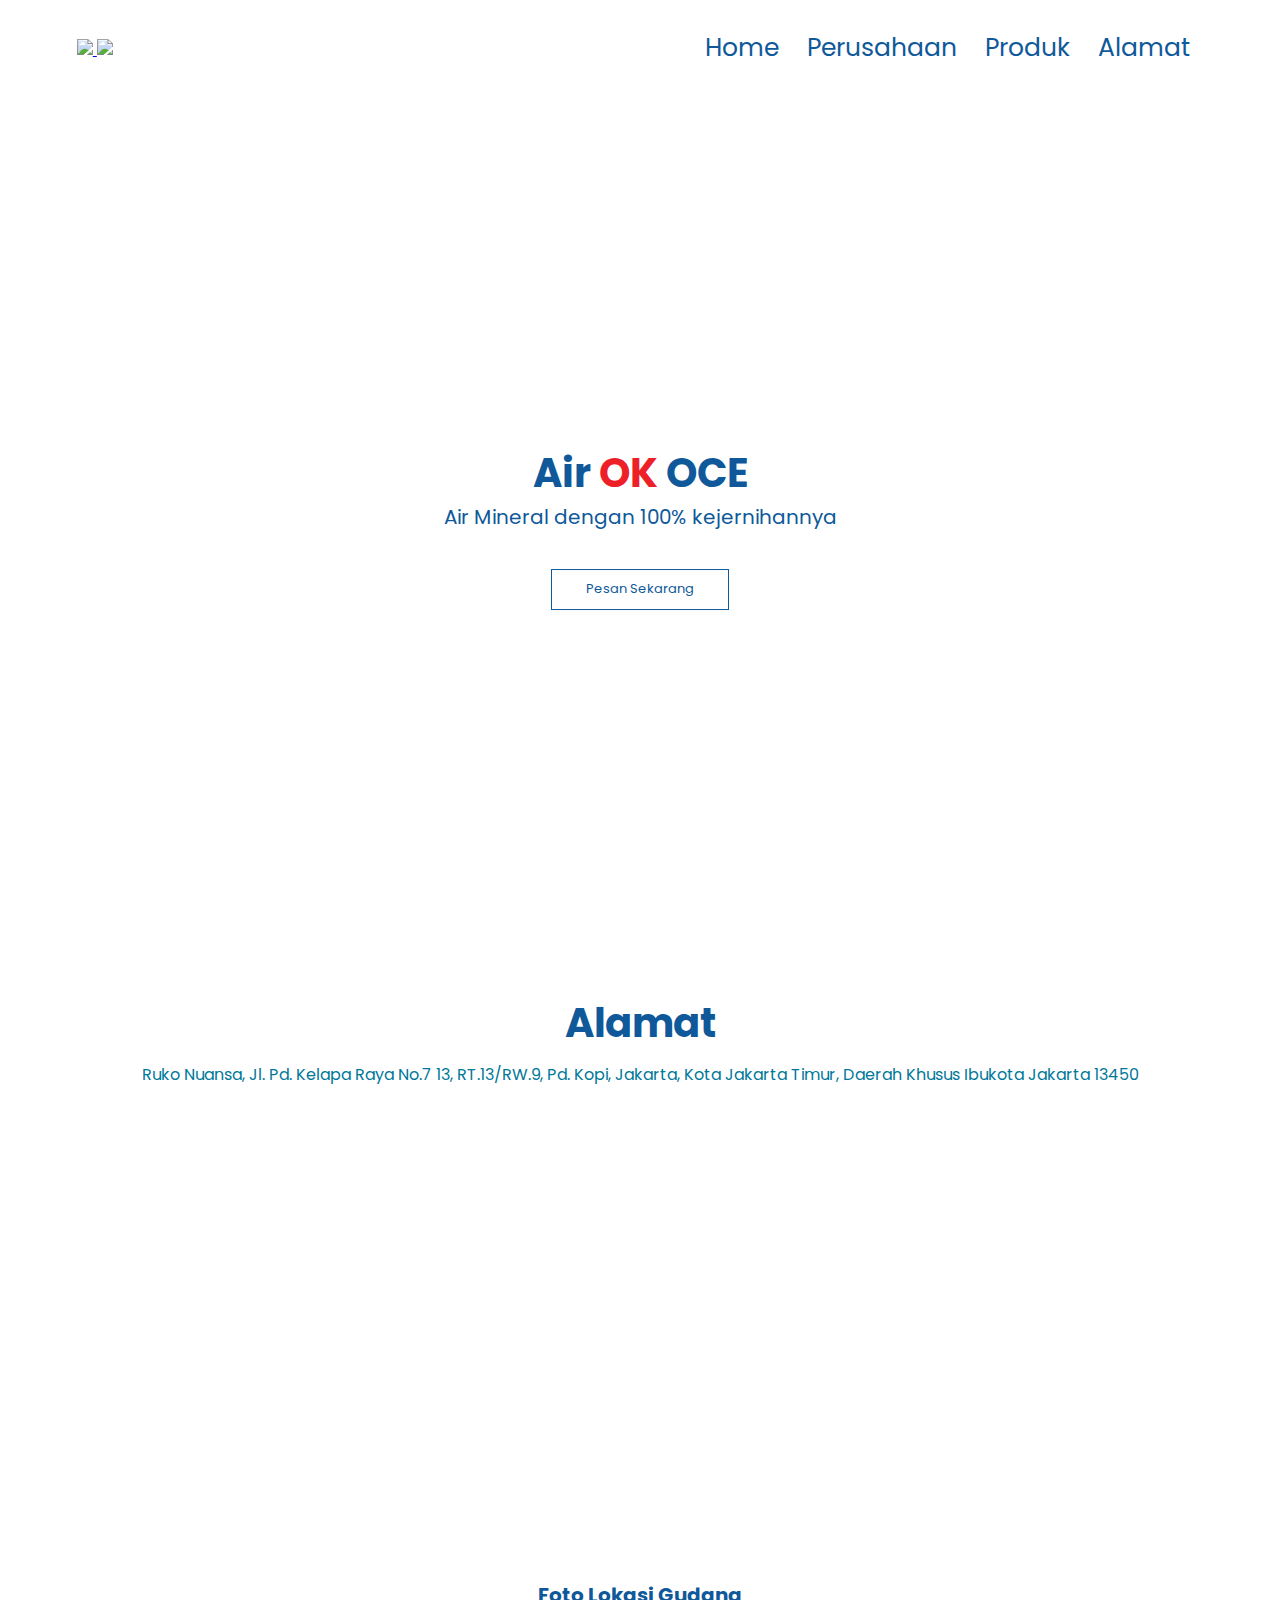
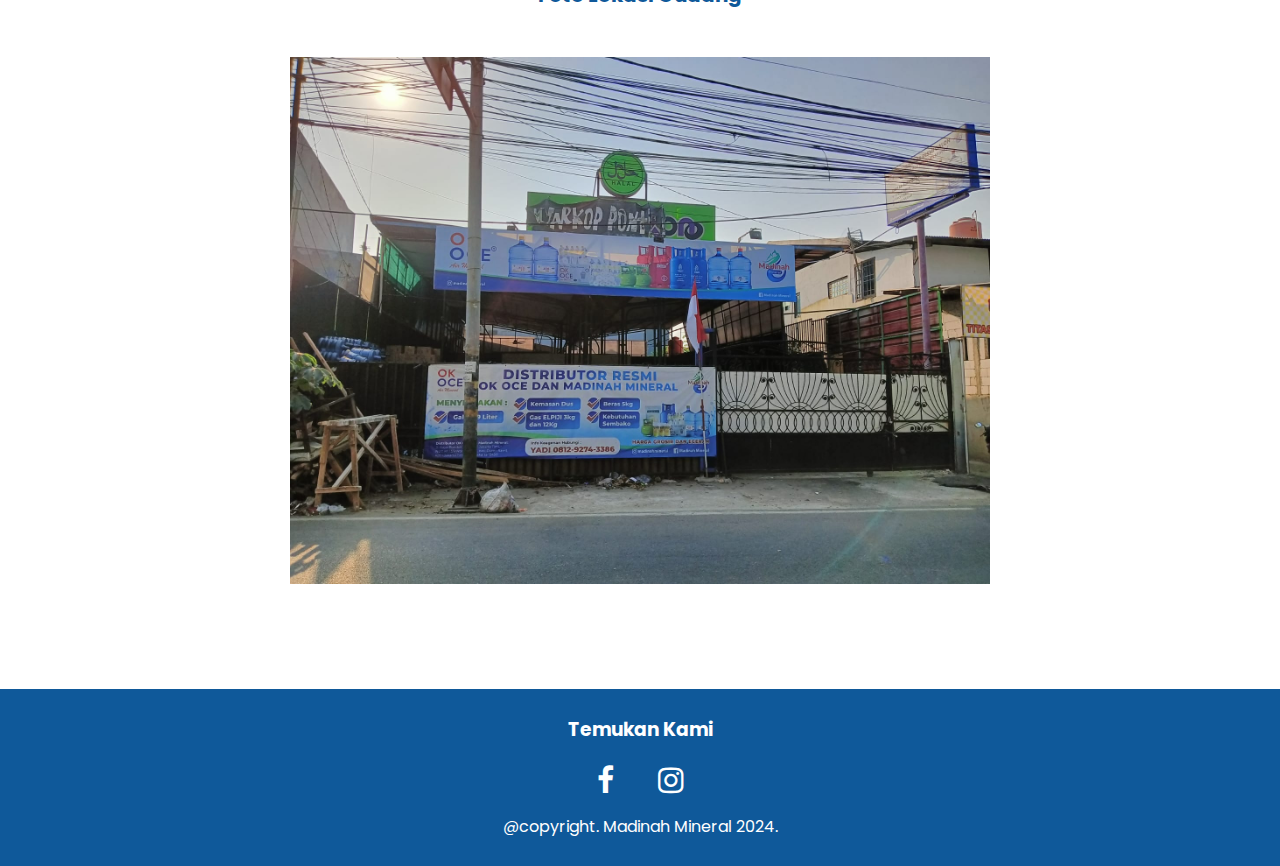
==== html/hubungi.html @ adb7580c "Updata All" ====
<!DOCTYPE html>
<html lang="id">
  <head>
    <meta charset="UTF-8" />
    <meta name="viewport" content="with=device-width, initial-scale=1.0" />
    <title>Madinah Mineral</title>
    <link rel="stylesheet" href="/css/hubungi.css" />
    <link
      href="https://cdn.jsdelivr.net/npm/modern-normalize@2.0.0/modern-normalize.min.css"
      rel="stylesheet"
    />
    <link rel="preconnect" href="https://fonts.googleapis.com" />
    <link rel="preconnect" href="https://fonts.gstatic.com" crossorigin />
    <link
      href="https://fonts.googleapis.com/css2?family=Open+Sans:ital,wght@0,300..800;1,300..800&family=Poppins:ital,wght@0,100;0,200;0,300;0,400;0,500;0,600;0,700;0,800;0,900;1,100;1,200;1,300;1,400;1,500;1,600;1,700;1,800;1,900&display=swap"
      rel="stylesheet"
    />
    <link
      rel="stylesheet"
      href="https://stackpath.bootstrapcdn.com/font-awesome/4.7.0/css/font-awesome.min.css"
    />
    <link rel="shortcut icon" href="/asset/img/Logo-Madinah Mineral.png" />
  </head>

  <body>
    <!----Section Header---->
    <section class="header">
      <nav>
        <div class="img-header">
          <a href="/index.html"
            ><img
              src="/asset/img/Logo-Madinah Mineral.png"
              class="img-madinah"
            />
          </a>
          <a href="/index.html"
            ><img src="/asset/img/Logo ok oce mineral-01.png" class="img-okoce"
          /></a>
        </div>
        <!--<a href="index.html" class="img-okoce"
          ><img src="/asset/img/Logo ok oce mineral-01.png"
        /></a>-->
        <div class="nav-links" id="navLinks">
          <i class="fa fa-times" onclick="hideMenu()"></i>
          <ul>
            <li><a href="/index.html">Home</a></li>
            <li><a href="/html/perusahaan.html">Perusahaan</a></li>
            <li><a href="/html/produk.html">Produk</a></li>
            <li><a href="/html/hubungi.html">Alamat</a></li>
          </ul>
        </div>
        <i class="fa fa-bars" onclick="showMenu()"></i>
      </nav>
      <div class="text-box">
        <h1>Air <span>OK</span> OCE</h1>
        <p>Air Mineral dengan 100% kejernihannya</p>
        <a
          href="https://api.whatsapp.com/send?phone=6281292743386"
          class="hero-btn"
          >Pesan Sekarang</a
        >
      </div>
    </section>

    <!---Section Content-->
    <section class="hubungi">
      <h1>Alamat</h1>
      <p>
        Ruko Nuansa, Jl. Pd. Kelapa Raya No.7 13, RT.13/RW.9, Pd. Kopi, Jakarta,
        Kota Jakarta Timur, Daerah Khusus Ibukota Jakarta 13450
      </p>
      <div class="alamat">
        <iframe
          class="custom-iframe"
          src="https://www.google.com/maps/embed?pb=!1m18!1m12!1m3!1d3966.241508946741!2d106.93487801482262!3d-6.231860162430567!2m3!1f0!2f0!3f0!3m2!1i1024!2i768!4f13.1!3m3!1m2!1s0x2e698d23c9f779d7%3A0xcbdb42332e7a4a6f!2sMadinah%20Mineral!5e0!3m2!1sid!2sid!4v1716565625732!5m2!1sid!2sid"
          width="600"
          height="450"
          style="border: 0"
          allowfullscreen=""
          loading="lazy"
          referrerpolicy="no-referrer-when-downgrade"
        ></iframe>
      </div>
      <div class="lokasi">
        <h1>Foto Lokasi Gudang</h1>
        <img src="/asset/img/lokasi gudang.jpg" />
      </div>
    </section>

    <!---Footer--->
    <section class="footer">
      <h3>Temukan Kami</h3>
      <div class="icons">
        <a class="fa fa-facebook" href="#"></a>
        <a
          class="fa fa-instagram"
          href="https://www.instagram.com/madinahmineral/"
        ></a>
        <p>@copyright. Madinah Mineral 2024.</p>
      </div>
    </section>

    <!-----Javascript------>
    <script>
      var navLinks = document.getElementById("navLinks");
      function showMenu() {
        navLinks.style.right = "0";
      }
      function hideMenu() {
        navLinks.style.right = "-200px";
      }
    </script>
  </body>
</html>
---- css/hubungi.css ----
::-webkit-scrollbar {
  width: 15px;
}

::-webkit-scrollbar-track {
  box-shadow: inset 0 0 3px grey;
  border-radius: 10px;
}

::-webkit-scrollbar-thumb {
  background: #0f599a;
  border-radius: 10px;
}

html {
  scroll-behavior: smooth;
}

* {
  margin: 0;
  paddinng: 0;
  font-family: "Poppins", sans-serif;
}

.header {
  min-height: 100vh;
  width: 100%;
  background-image: url(../asset/img/bg-madinah.jpg);
  background-position: center;
  background-size: cover;
  position: relative;
}

nav {
  display: flex;
  padding: 2% 6%;
  justify-content: space-between;
  align-items: center;
}

nav .img-madinah {
  width: 150px;
}
nav .img-okoce {
  width: 175px;
}

.nav-links {
  flex: 1;
  text-align: right;
}

.nav-links ul li {
  list-style: none;
  display: inline-block;
  padding: 8px 12px;
  position: relative;
}

.nav-links ul li a {
  color: #0f599a;
  text-decoration: none;
  font-size: 25px;
}

.nav-links ul li::after {
  content: "";
  width: 0%;
  height: 2px;
  background: #007899;
  display: block;
  margin: auto;
  transition: 0.5s;
}

.nav-links ul li:hover::after {
  width: 100%;
}

.text-box {
  width: 90%;
  color: white;
  position: absolute;
  top: 50%;
  left: 50%;
  transform: translate(-50%, -50%);
  text-align: center;
}

.text-box h1 {
  font-size: 62px;
  color: #0f599a;
}

.text-box p {
  margin: 10px 0 40px;
  font-size: 30px;
  color: #0f599a;
}
.text-box span {
  color: #ed2028;
}

.hero-btn {
  display: inline-block;
  text-decoration: none;
  color: #0f599a;
  border: 1px solid #0f599a;
  padding: 12px 34px;
  font-size: 13px;
  background: transparant;
  position: relative;
  cursor: pointer;
}

.hero-btn:hover {
  border: 1px solid white;
  background: white;
  color: #007899;
  transition: 1s;
}

nav .fa {
  display: none;
}

@media (max-width: 768px) {
  html,
  body {
    overflow-x: hidden;
    scroll-behavior: smooth;
  }

  /*--Header--*/

  .text-box {
    margin-top: 0px;
  }
  .text-box p {
    font-size: 20px;
    color: #007899;
  }
  .text-box h1 {
    font-size: 40px;
    margin-top: -100px;
  }
  .hero-btn {
    color: #007899;
    border: 1px solid #007899;
    background: white;
  }
  .nav-links ul li {
    display: block;
  }
  .nav-links {
    position: absolute;
    background: white;
    height: 100vh;
    width: 200px;
    top: 0;
    right: -200px;
    text-align: left;
    z-index: 2;
    transition: 1s;
  }

  nav .fa {
    display: block;
    color: #0f599a;
    margin-top: 30px;
    margin-right: 10px;
    font-size: 22px;
    cursor: pointer;
  }

  .nav-links ul {
    padding: 30px;
  }

  nav .img-madinah {
    width: 100px;
    margin-top: 40px;
  }
  nav .img-okoce {
    width: 130px;
    margin-top: 40px;
  }

  /*---Section---*/
  .hubungi .alamat iframe {
    margin: 100px;
    width: 300px;
    height: 300px;
  }
  .hubungi .lokasi img {
    width: 300px;
  }
}

@media (max-width: 1440px) {
  .text-box {
    margin-top: 80px;
  }

  .text-box p {
    font-size: 20px;
  }
  .text-box h1 {
    font-size: 40px;
  }
}

/*---Hubungi---*/
.hubungi {
  display: flex;
  flex-direction: column;
  justify-content: center;
  align-items: center;
  margin: 100px;
}

.hubungi h1 {
  font-size: 40px;
  color: #0f599a;
}

.hubungi p {
  margin-top: 20px;
  color: #007899;
  text-align: center;
}

.hubungi iframe {
  margin: 100px;
  width: 700px;
  height: 300px;
}

.alamat {
  display: flex;
  flex-direction: row;
}

.lokasi h1 {
  font-size: 20px;
  color: #0f599a;
  text-align: center;
  margin-bottom: 50px;
}

.lokasi img {
  width: 700px;
}

/*---Footer----*/

.footer {
  width: 100%;
  text-align: center;
  padding: 30px 0;
  background: #0f599a;
  color: white;
}

.footer h4 {
  margin-bottom: 25px;
  margin-top: 20px;
  font-weight: 600;
}

.icons .fa {
  color: white;
  margin: 10px 5px 5px;
  cursor: pointer;
  padding: 15px;
  text-decoration: none;
  font-size: 30px;
}

.icons .fa::after {
  content: "";
  width: 0%;
  height: 3px;
  background: white;
  display: block;
  margin: auto;
  transition: 0.5s;
}

.icons .fa:hover::after {
  width: 100%;
}
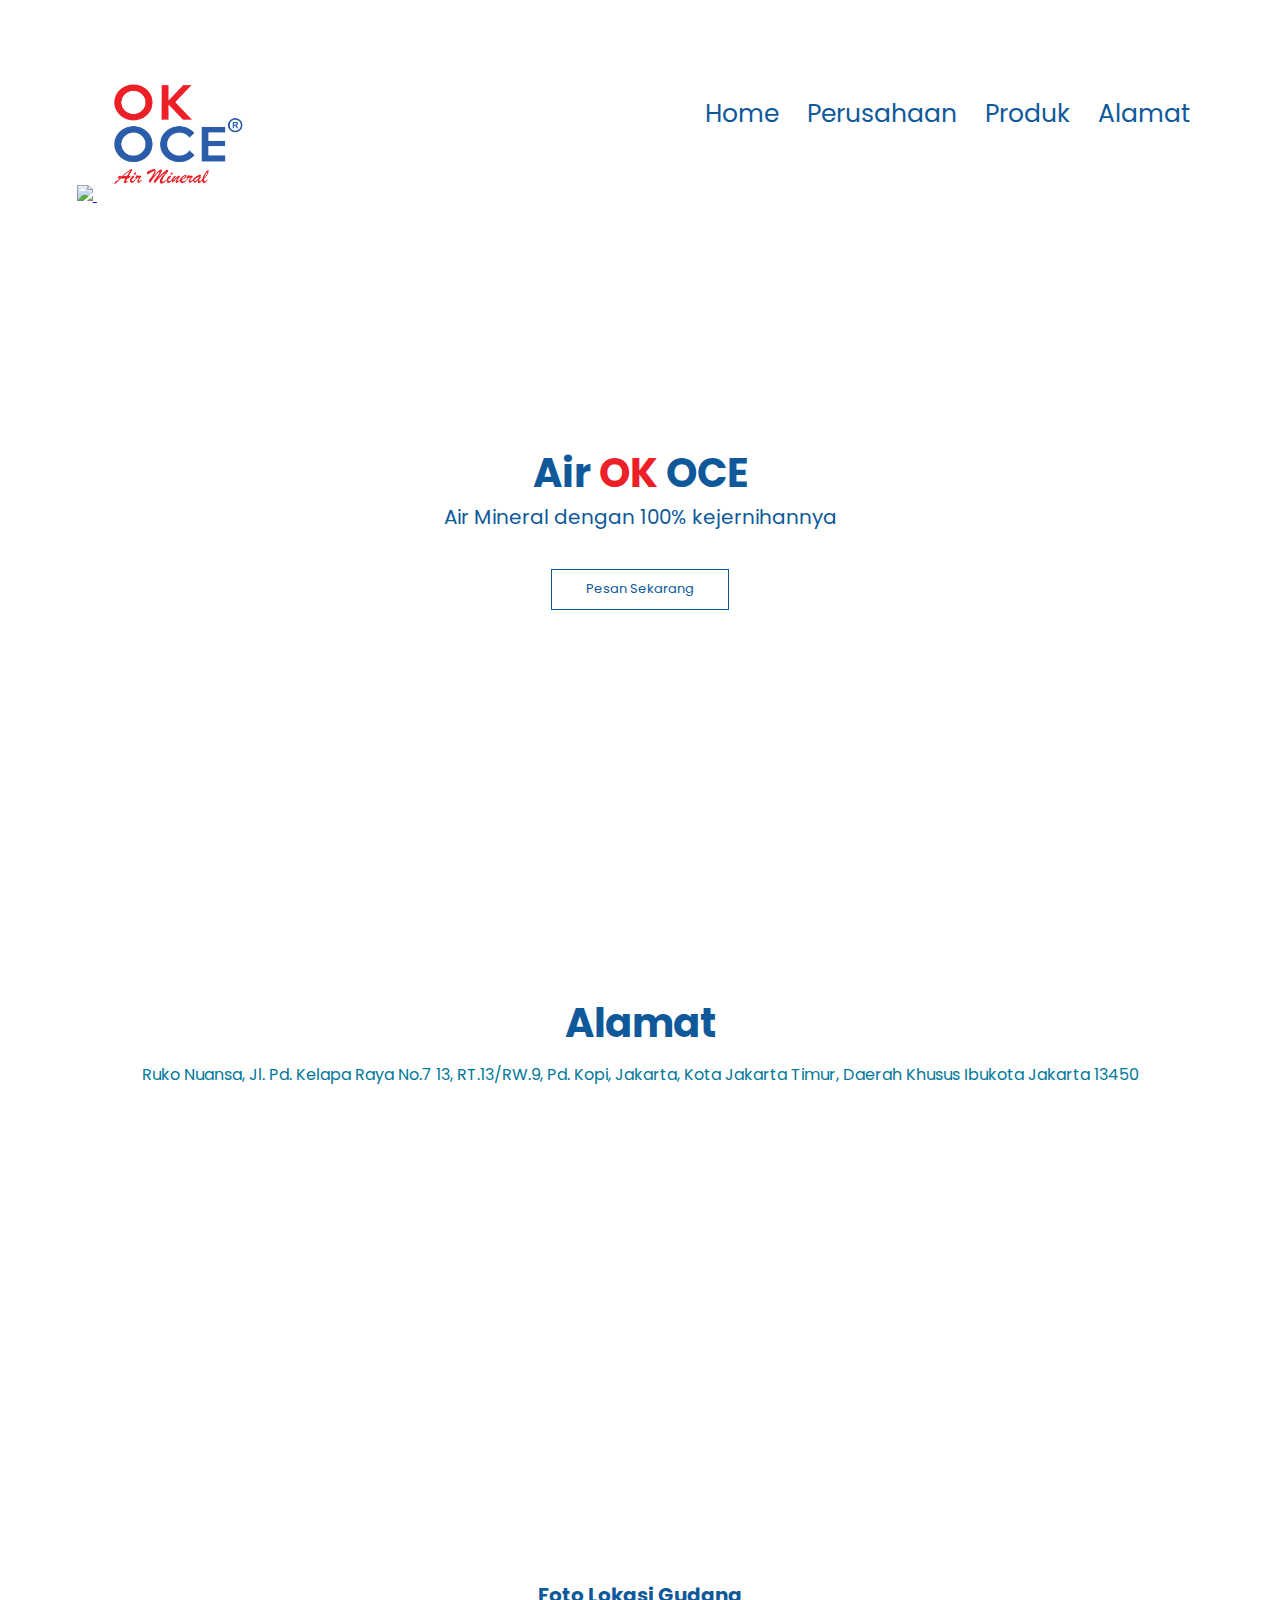
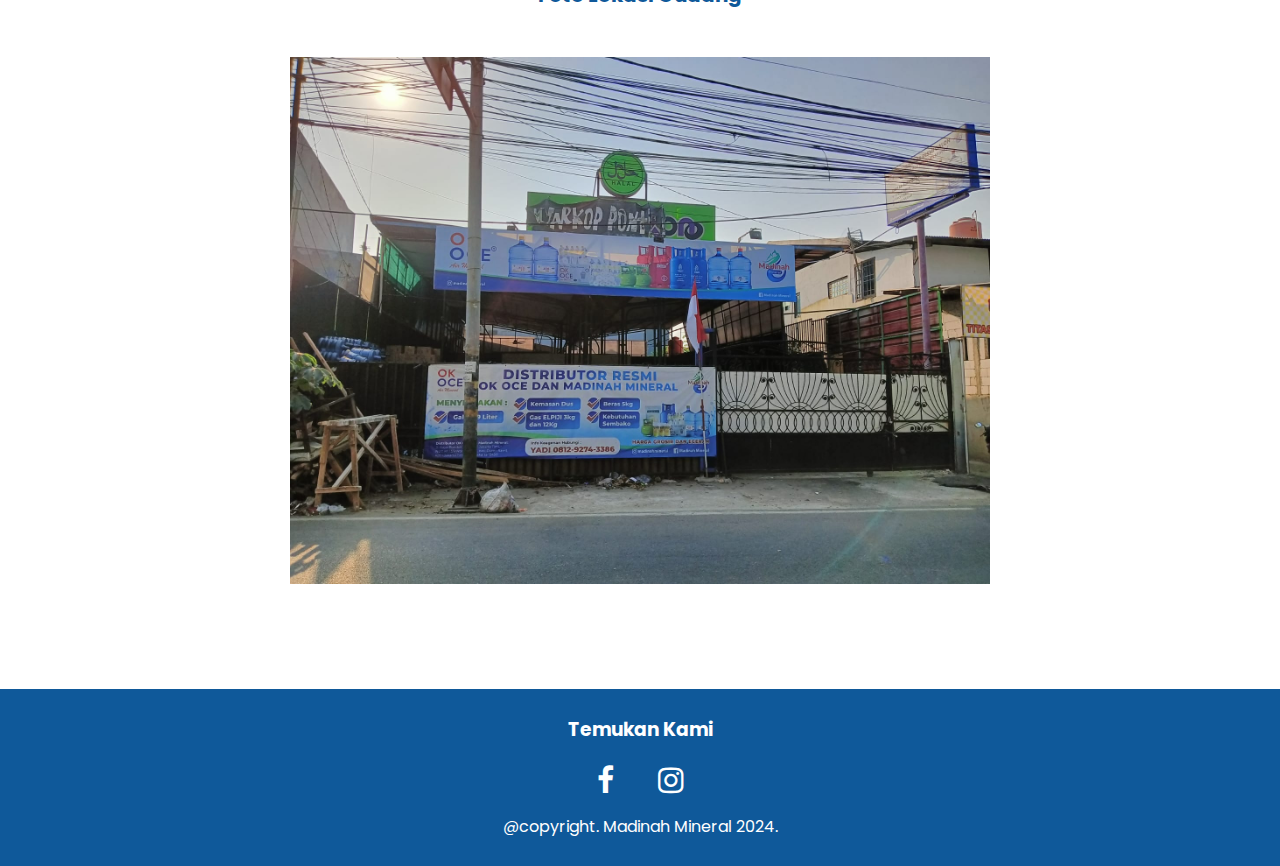
==== commit 76e7f377: "Update all" ====
--- a/html/hubungi.html
+++ b/html/hubungi.html
@@ -3,7 +3,7 @@
   <head>
     <meta charset="UTF-8" />
     <meta name="viewport" content="with=device-width, initial-scale=1.0" />
-    <title>Madinah Mineral</title>
+    <title>OK OCE Mineral</title>
     <link rel="stylesheet" href="/css/hubungi.css" />
     <link
       href="https://cdn.jsdelivr.net/npm/modern-normalize@2.0.0/modern-normalize.min.css"
@@ -19,7 +19,7 @@
       rel="stylesheet"
       href="https://stackpath.bootstrapcdn.com/font-awesome/4.7.0/css/font-awesome.min.css"
     />
-    <link rel="shortcut icon" href="/asset/img/Logo-Madinah Mineral.png" />
+    <link rel="shortcut icon" href="/asset/img/favicon-okoce.png" />
   </head>
 
   <body>
@@ -91,7 +91,10 @@
     <section class="footer">
       <h3>Temukan Kami</h3>
       <div class="icons">
-        <a class="fa fa-facebook" href="#"></a>
+        <a
+          class="fa fa-facebook"
+          href="https://www.facebook.com/people/Madinah-mineral/100077310194365/"
+        ></a>
         <a
           class="fa fa-instagram"
           href="https://www.instagram.com/madinahmineral/"
--- a/css/hubungi.css
+++ b/css/hubungi.css
@@ -124,7 +124,7 @@
   display: none;
 }
 
-@media (max-width: 768px) {
+@media (max-width: 820px) {
   html,
   body {
     overflow-x: hidden;
